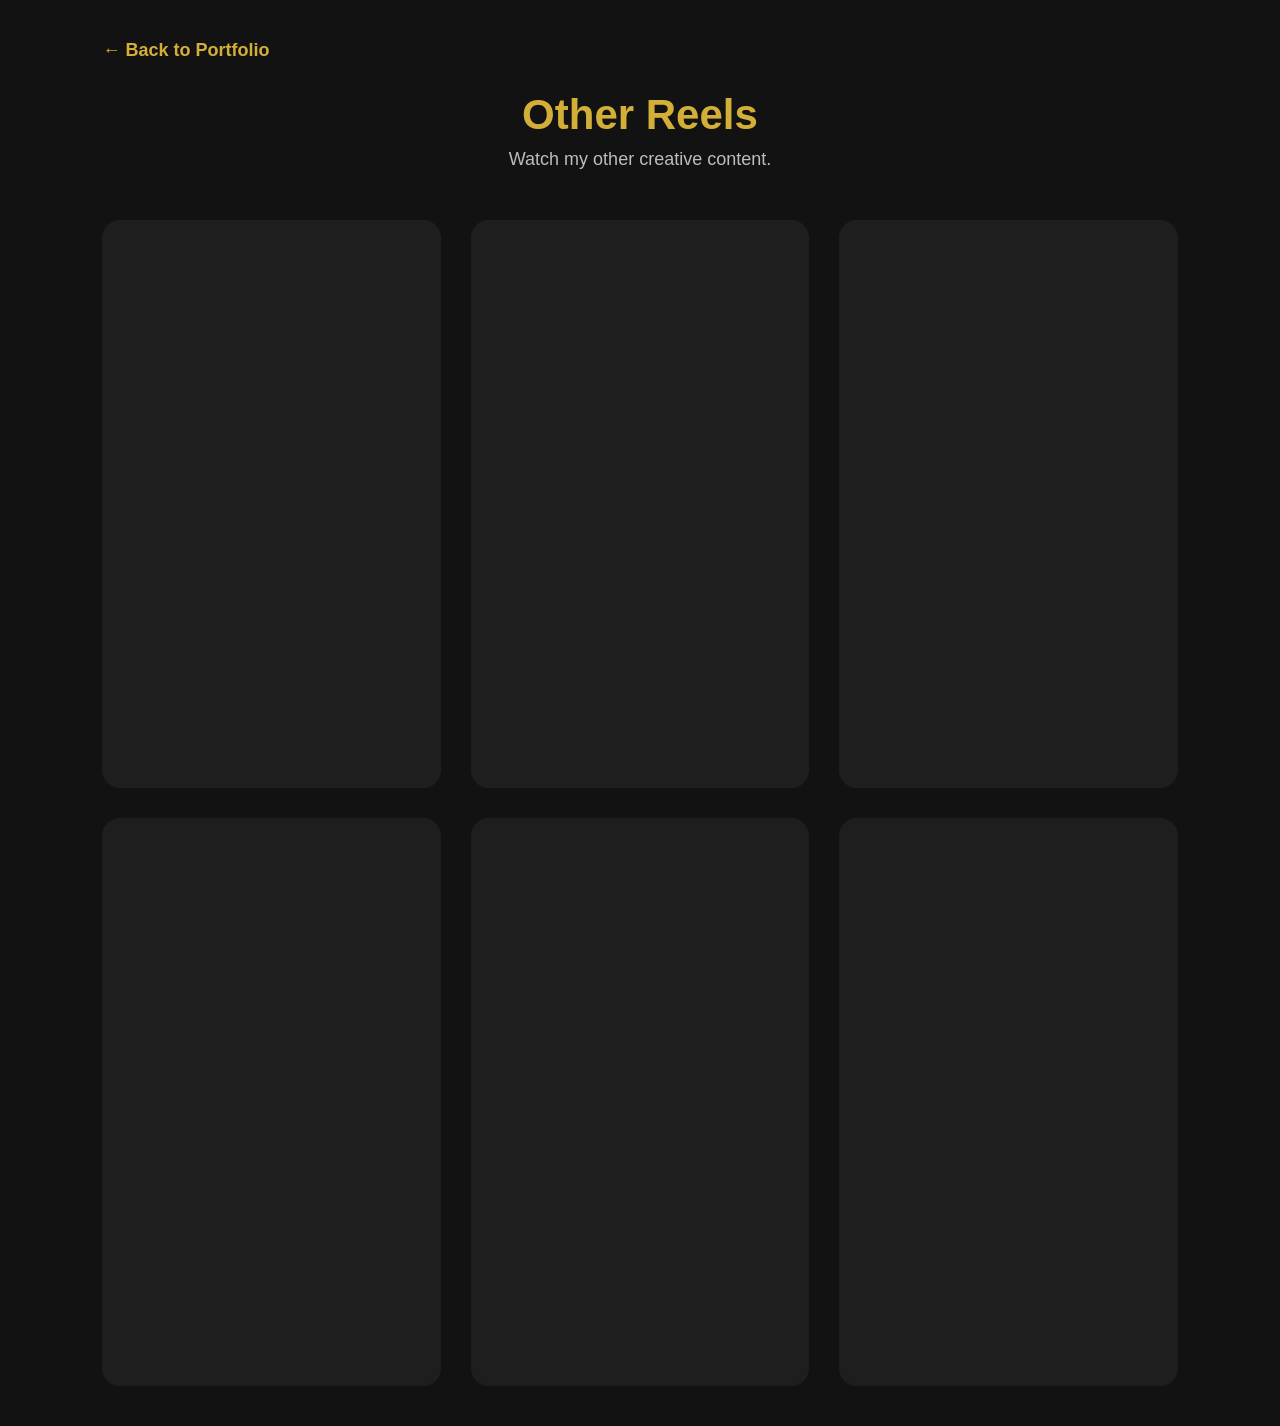
==== others.html @ 4a4807a3 "Add files via upload" ====
<!DOCTYPE html>
<html lang="en">
<head>
    <meta charset="UTF-8">
    <meta name="viewport" content="width=device-width, initial-scale=1.0">
    <title>Other Reels</title>

    <link rel="stylesheet" href="others.css">
</head>
<body>

    <a href="index.html" class="back-btn">← Back to Portfolio</a>

    <h1 class="page-title">Other Reels</h1>
    <p class="page-subtitle">Watch my other creative content.</p>

    <div class="reel-container">

        <!-- Reel 1 -->
        <div class="reel-card">
            <iframe
                src="https://drive.google.com/file/d/14WDiF3VKZS5gcdHKd6gxoAFlE-Gukm0S/preview"
                allow="autoplay">
            </iframe>
        </div>

        <!-- Reel 2 -->
        <div class="reel-card">
            <iframe
                src="https://drive.google.com/file/d/1-fIGbq8KbLS-3RZbA4QqWIYBolYbNtDG/preview"
                allow="autoplay">
            </iframe>
        </div>

        <!-- Reel 3 -->
        <div class="reel-card">
            <iframe
                src="https://drive.google.com/file/d/1IHiitWHNIZTsyow-qRKdMAupJUKj0Hl-/preview"
                allow="autoplay">
            </iframe>
        </div>

        <!-- Reel 4 -->
        <div class="reel-card">
            <iframe
                src="https://drive.google.com/file/d/1GL3o4-MuLZb1ifYnWO_5h7yAQ8xTUbG7/preview"
                allow="autoplay">
            </iframe>
        </div>

         <!-- Reel 5 -->
        <div class="reel-card">
            <iframe
                src="https://drive.google.com/file/d/1o9mnU-fNgGrYxcp0-5kkJWKsxsgmFCbj/preview"
                allow="autoplay">
            </iframe>
        </div>

        <!-- Reel 5 -->
        <div class="reel-card">
            <iframe
                src="https://drive.google.com/file/d/1_NfTnyIo03-8E75KiOupuNs0kY7Fw6OG/preview"
                allow="autoplay">
            </iframe>
        </div>

    </div>

</body>
</html>
---- others.css ----
/* ===========================
   General
=========================== */

*{
    margin:0;
    padding:0;
    box-sizing:border-box;
    font-family:'Poppins',sans-serif;
}

body{
    background:#121212;
    color:#F5F5F5;
    padding:40px 8%;
}

/* ===========================
   Back Button
=========================== */

.back-btn{
    display:inline-block;
    text-decoration:none;
    color:#D4AF37;
    font-size:18px;
    font-weight:600;
    margin-bottom:30px;
    transition:.3s;
}

.back-btn:hover{
    color:#fff;
}

/* ===========================
   Page Title
=========================== */

.page-title{
    text-align:center;
    font-size:42px;
    color:#D4AF37;
    margin-bottom:10px;
}

.page-subtitle{
    text-align:center;
    color:#BDBDBD;
    font-size:18px;
    margin-bottom:50px;
}

/* ===========================
   Reel Grid
=========================== */

.reel-container{
    display:grid;
    grid-template-columns:repeat(auto-fit,minmax(320px,1fr));
    gap:30px;
}

/* ===========================
   Reel Card
=========================== */

.reel-card{
    background:#1E1E1E;
    border:2px solid transparent;
    border-radius:18px;
    overflow:hidden;
    transition:.4s;
}

.reel-card:hover{
    border-color:#D4AF37;
    transform:translateY(-8px);
    box-shadow:0 15px 35px rgba(212,175,55,.25);
}

/* ===========================
   Google Drive Video
=========================== */

.reel-card iframe{
    width:100%;
    height:560px;
    border:none;
}

/* ===========================
   Responsive
=========================== */

@media(max-width:768px){

    body{
        padding:25px;
    }

    .page-title{
        font-size:32px;
    }

    .page-subtitle{
        font-size:16px;
    }

    .reel-container{
        grid-template-columns:1fr;
    }

    .reel-card iframe{
        height:480px;
    }

}
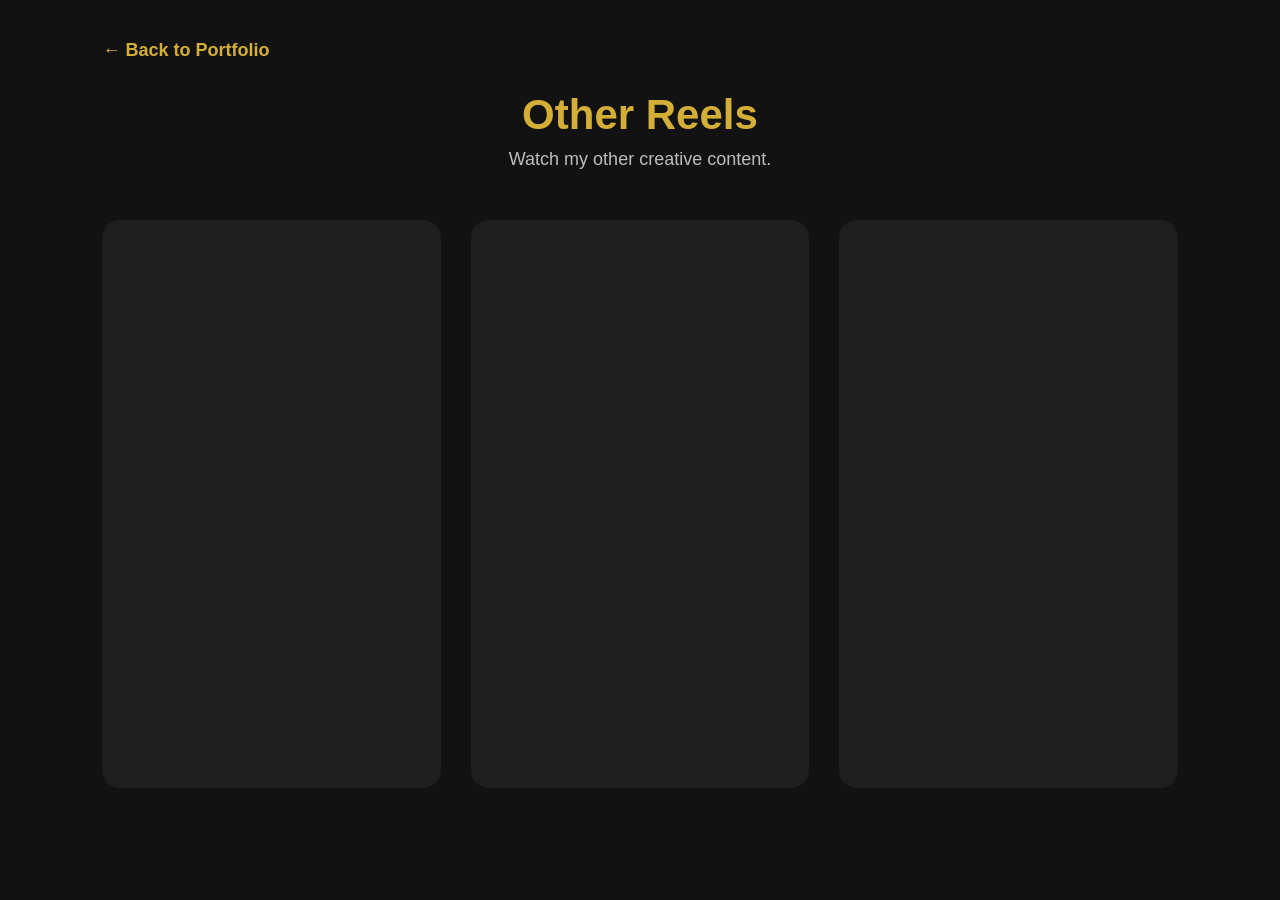
==== commit 14447c27: "Update others.html" ====
--- a/others.html
+++ b/others.html
@@ -40,31 +40,30 @@
             </iframe>
         </div>
 
-        <!-- Reel 4 -->
-        <div class="reel-card">
+      <!-- Reel 4 -->
+     <!--   <div class="reel-card">
             <iframe
                 src="https://drive.google.com/file/d/1GL3o4-MuLZb1ifYnWO_5h7yAQ8xTUbG7/preview"
                 allow="autoplay">
             </iframe>
-        </div>
+        </div> -->
 
          <!-- Reel 5 -->
-        <div class="reel-card">
+        <!-- <div class="reel-card">
             <iframe
                 src="https://drive.google.com/file/d/1o9mnU-fNgGrYxcp0-5kkJWKsxsgmFCbj/preview"
                 allow="autoplay">
             </iframe>
-        </div>
+        </div> -->
 
         <!-- Reel 5 -->
-        <div class="reel-card">
+        <!-- <div class="reel-card">
             <iframe
                 src="https://drive.google.com/file/d/1_NfTnyIo03-8E75KiOupuNs0kY7Fw6OG/preview"
                 allow="autoplay">
             </iframe>
-        </div>
-
+        </div> -->
     </div>
 
 </body>
-</html>+</html>
